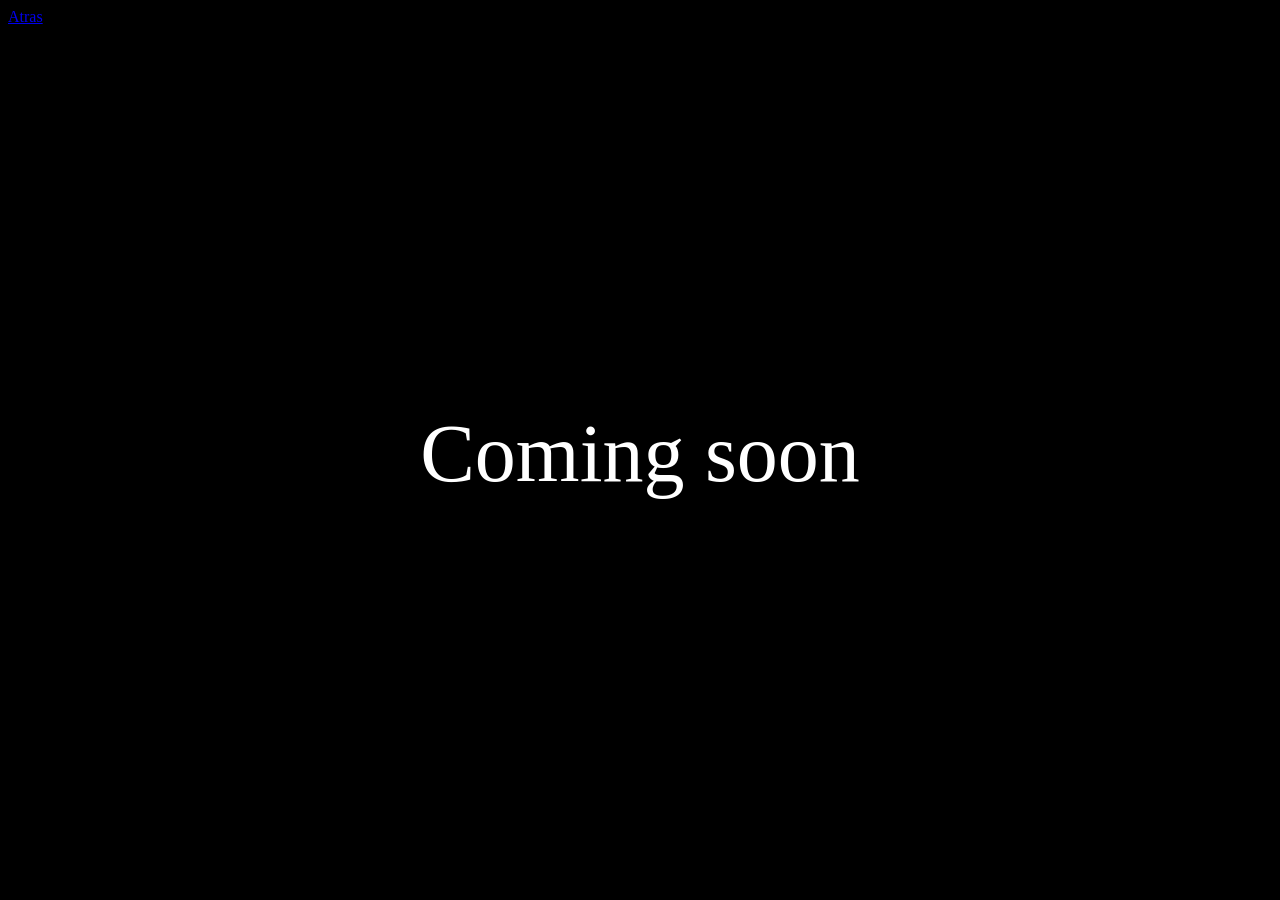
==== pruebas.html @ b5f68092 "upload" ====
<!DOCTYPE html>
<html lang="en">

<head>
    <meta charset="UTF-8">
    <meta name="viewport" content="width=device-width, initial-scale=1.0">
    <title>Document</title>
    <link rel="stylesheet" href="style1.css">
</head>

<body>
    <div><a href="./index.html">Atras</a></div>
    <div class="div-texto">
        <p>Coming soon</p>
    </div>
</body>

</html>
---- style1.css ----
body {
    background-color: black;
}

.div-texto {
    display: flex;
    justify-content: center;
    align-items: center;
    width: 100%;
    height: 95vh;
}

p {
    font-size: 82px;
    color: white;
}
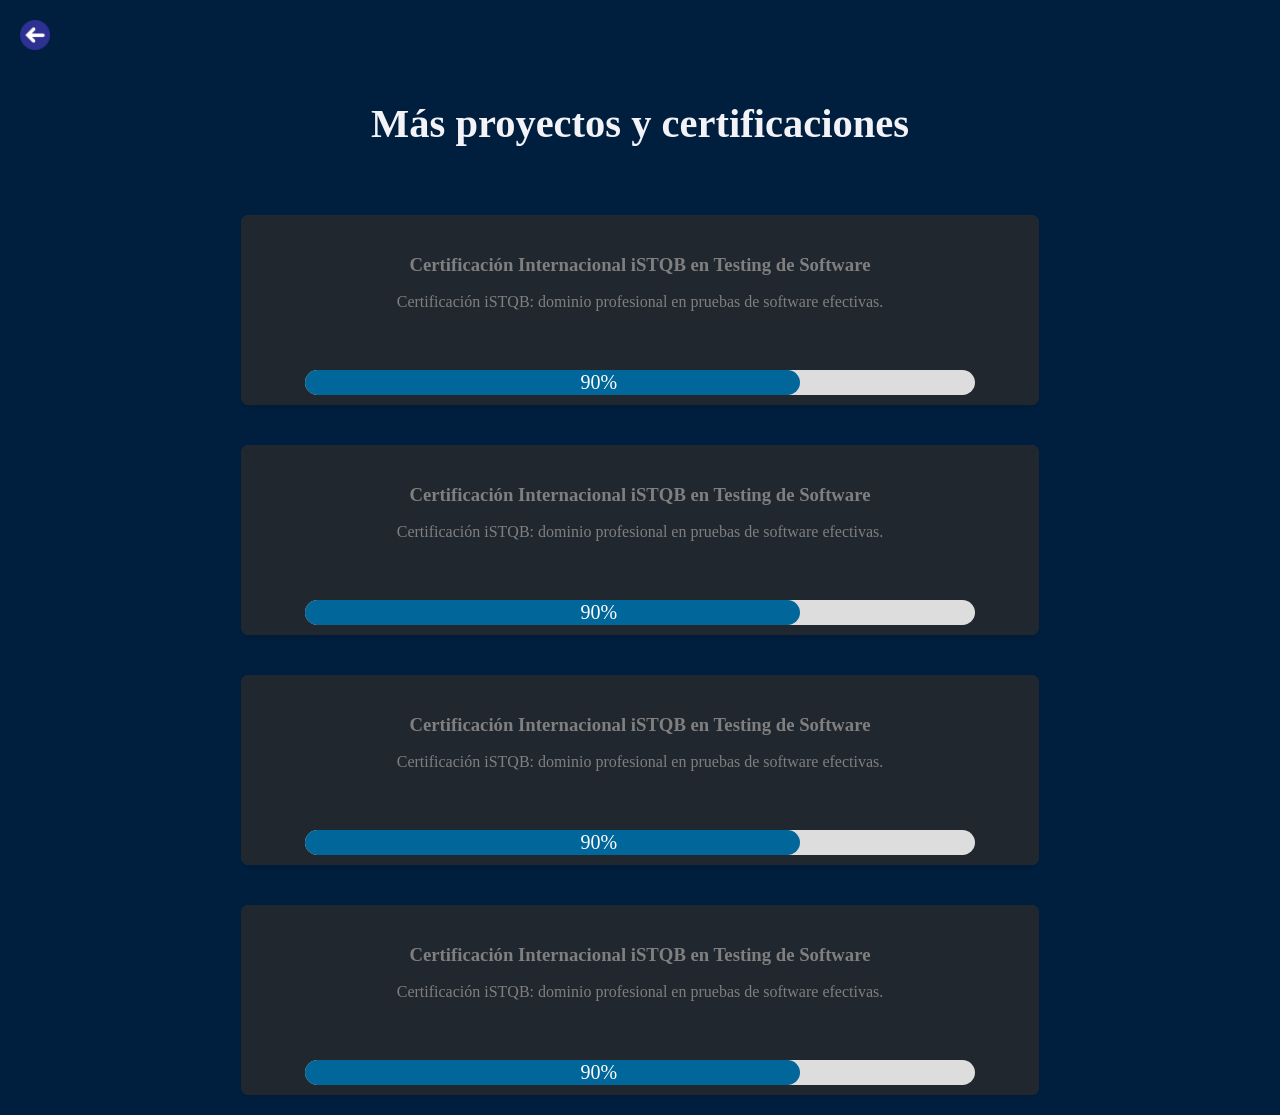
==== commit 8ec6f69c: "upload" ====
--- a/pruebas.html
+++ b/pruebas.html
@@ -9,10 +9,69 @@
 </head>
 
 <body>
-    <div><a href="./index.html">Atras</a></div>
-    <div class="div-texto">
-        <p>Coming soon</p>
-    </div>
+    <section class="section-proyectos">
+        <div class="div-img">
+            <a href="./index.html"><img src="./img/flecha-izquierda (1).png" alt=""></a>
+        </div>
+        <div class="div-general-more-proyects">
+            <div class="seccion-titulo ">
+                <div class="div-title">
+                    <h2>Más proyectos y certificaciones</h2>
+                </div>
+            </div>
+            <div class="proyecto1 disabled">
+                <div class="overlay">
+                    <div class="progress-container">
+                        <div title="en progreso" class="progress-bar-90">
+                            <p class="noventa">90%</p>
+                        </div>
+                        <div class="tooltip">En proceso</div>
+                    </div>
+                </div>
+                <h3 class="text-proyectos" style="margin-bottom: 17px;">Certificación Internacional iSTQB en Testing de Software</h3>
+                <p class="p-proyectos">Certificación iSTQB: dominio profesional en pruebas de software efectivas.</p>
+            </div>
+
+
+            <div class="proyecto1 disabled">
+                <div class="overlay">
+                    <div class="progress-container">
+                        <div title="en progreso" class="progress-bar-90">
+                            <p class="noventa">90%</p>
+                        </div>
+                        <div class="tooltip">En proceso</div>
+                    </div>
+                </div>
+                <h3 class="text-proyectos" style="margin-bottom: 17px;">Certificación Internacional iSTQB en Testing de Software</h3>
+                <p class="p-proyectos">Certificación iSTQB: dominio profesional en pruebas de software efectivas.</p>
+            </div>
+            <div class="proyecto1 disabled">
+                <div class="overlay">
+                    <div class="progress-container">
+                        <div title="en progreso" class="progress-bar-90">
+                            <p class="noventa">90%</p>
+                        </div>
+                        <div class="tooltip">En proceso</div>
+                    </div>
+                </div>
+                <h3 class="text-proyectos" style="margin-bottom: 17px;">Certificación Internacional iSTQB en Testing de Software</h3>
+                <p class="p-proyectos">Certificación iSTQB: dominio profesional en pruebas de software efectivas.</p>
+            </div>
+            <div class="proyecto1 disabled">
+                <div class="overlay">
+                    <div class="progress-container">
+                        <div title="en progreso" class="progress-bar-90">
+                            <p class="noventa">90%</p>
+                        </div>
+                        <div class="tooltip">En proceso</div>
+                    </div>
+                </div>
+                <h3 class="text-proyectos" style="margin-bottom: 17px;">Certificación Internacional iSTQB en Testing de Software</h3>
+                <p class="p-proyectos">Certificación iSTQB: dominio profesional en pruebas de software efectivas.</p>
+            </div>
+        </div>
+    </section>
+
 </body>
 
 </html>
--- a/style1.css
+++ b/style1.css
@@ -1,16 +1,220 @@
 body {
-    background-color: black;
-}
-
-.div-texto {
-    display: flex;
-    justify-content: center;
+    background-color: #001F3F;
+}
+
+.section-proyectos {
+    width: 100%;
+    height: 100vh;
+}
+
+.proyecto {
+    position: relative;
+    width: 60%;
+    height: 150px;
+    border-radius: 2px;
+    margin: 20px 0;
+    padding: 20px;
+    border-radius: 8px;
+    background-color: #07233a90;
+    color: white;
+    text-align: center;
+    box-shadow: 0px 4px 6px rgba(0, 0, 0, 0.1);
+    border: 2px solid #f7f7f7;
+}
+
+.proyecto1 {
+    position: relative;
+    width: 60%;
+    height: 150px;
+    border-radius: 2px;
+    margin: 20px 0;
+    padding: 20px;
+    border-radius: 8px;
+    color: white;
+    text-align: center;
+    box-shadow: 0px 4px 6px rgba(0, 0, 0, 0.1);
+}
+
+.proyecto h3 {
+    font-size: 24px;
+    margin: 0;
+    z-index: 1;
+}
+
+.proyecto p {
+    font-size: 16px;
+    z-index: 1;
+}
+
+.proyecto1.disabled {
+    background-color: rgba(128, 128, 128, 0.5);
+}
+
+.proyecto1.disabled .overlay {
+    display: flex;
+    align-items: end;
+    justify-content: center;
+    position: absolute;
+    top: 0;
+    left: 0;
+    width: 100%;
+    height: 100%;
+    background-color: rgba(0, 0, 0, 0.5);
+    color: white;
+    font-size: 20px;
+    z-index: 2;
+    border-radius: 8px;
+}
+
+.progress-container {
+    width: 84%;
+    background-color: #ddd;
+    border-radius: 25px;
+    margin: 10px 0;
+}
+
+.progress-bar-85 {
+    width: 75%;
+    height: 25px;
+    background-color: #01679a;
+    border-radius: 25px;
+    text-align: center;
+    color: rgb(255, 255, 255);
+    line-height: 25px;
+    display: flex;
     align-items: center;
-    width: 100%;
-    height: 95vh;
-}
-
-p {
-    font-size: 82px;
-    color: white;
+    justify-content: center;
+    padding-left: 141px;
+}
+
+.progress-bar-90 {
+    width: 60%;
+    height: 25px;
+    background-color: #01679a;
+    border-radius: 25px;
+    text-align: center;
+    color: rgb(255, 255, 255);
+    line-height: 25px;
+    display: flex;
+    align-items: center;
+    justify-content: center;
+    padding-left: 93px;
+}
+
+.tooltip {
+    visibility: hidden;
+    width: 100px;
+    background-color: #555;
+    color: #fff;
+    text-align: center;
+    border-radius: 5px;
+    padding: 2px 0;
+    position: absolute;
+    z-index: 1;
+    bottom: 23%;
+    left: 50%;
+    margin-left: -50px;
+    opacity: 0;
+    transition: opacity 0.3s;
+    font-size: 18px;
+}
+
+.progress-container:hover .tooltip {
+    visibility: visible;
+    opacity: 1;
+}
+
+.div-general-more-proyects {
+    display: flex;
+    width: 100%;
+    justify-content: center;
+    flex-wrap: wrap;
+}
+
+.seccion-titulo {
+    display: flex;
+    justify-content: center;
+    font-size: 27px;
+    width: 100%;
+    margin-bottom: 15px;
+    color: #F2F2F7;
+}
+
+img {
+    width: 30px;
+    height: 30px;
+}
+
+.div-title {
+    width: 97%;
+    display: flex;
+    justify-content: center;
+}
+
+.div-img {
+    width: 95%;
+    display: flex;
+    align-items: center;
+    padding: 12px;
+}
+
+@media (max-width: 1100px) {
+    .seccion-titulo {
+        font-size: 24px;
+    }
+}
+
+@media (max-width: 688px) {
+    .seccion-titulo {
+        font-size: 22px;
+    }
+    .proyecto1 {
+        position: relative;
+        width: 90%;
+        height: 150px;
+        border-radius: 2px;
+        margin: 20px 0;
+        padding: 20px;
+        border-radius: 8px;
+        color: white;
+        text-align: center;
+        box-shadow: 0px 4px 6px rgba(0, 0, 0, 0.1);
+    }
+    .text-proyectos {
+        font-size: 16px;
+    }
+    .p-proyectos {
+        font-size: 15px;
+    }
+}
+
+@media (max-width: 499px) {
+    .seccion-titulo {
+        font-size: 17px;
+    }
+    .progress-bar-90 {
+        height: 20px;
+        padding-left: 50px;
+    }
+}
+
+@media (max-width: 400px) {
+    .seccion-titulo {
+        font-size: 14px;
+    }
+}
+
+@media (max-width: 330px) {
+    .proyecto1 {
+        position: relative;
+        width: 98%;
+        height: 150px;
+        border-radius: 2px;
+        margin: 20px 0;
+        padding: 20px;
+        border-radius: 8px;
+        color: white;
+        text-align: center;
+        box-shadow: 0px 4px 6px rgba(0, 0, 0, 0.1);
+    }
 }
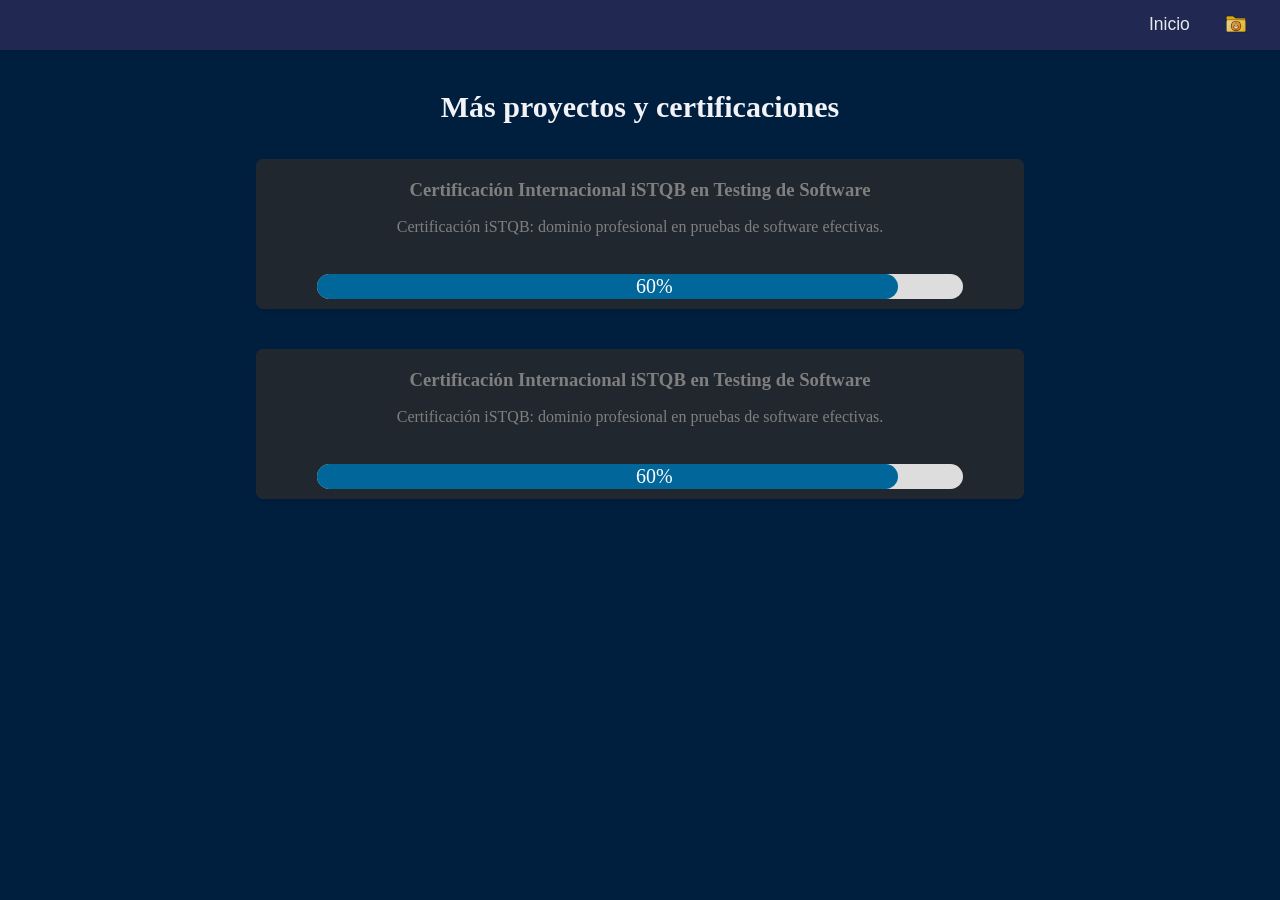
==== commit 88ad84ef: "uploaded the new code of  pruebasTecnicas" ====
--- a/pruebas.html
+++ b/pruebas.html
@@ -4,11 +4,37 @@
 <head>
     <meta charset="UTF-8">
     <meta name="viewport" content="width=device-width, initial-scale=1.0">
-    <title>Document</title>
-    <link rel="stylesheet" href="style1.css">
+    <title>CV</title>
+    <link rel="stylesheet" href="style.css">
 </head>
 
 <body>
+    <header>
+        <nav>
+            <ul>
+                <div class="container" id="container">
+                    <div class="titulo-nav ">
+                        <div class="icono">
+                            <a href="./index.html "><img class="imagen-nav" src="./img/ordenador.png" alt=" "></a>
+                        </div>
+                        <div class="parrafo-web">
+                            <a href="./index.html">  Curriculum Web</a>
+                        </div>
+
+                    </div>
+                    <div class="div-abrir">
+                        <a id="abrir" class="hamburguesa"><img class="imagen-nav" src="./img/barra-de-menus (3).png" alt=" "></a>
+                    </div>
+                    <div id="nvbar" class="nvbar-pruebas">
+
+                        <li class="lis "><a onclick="closeNav()" href="./index.html">Inicio</a></li>
+                        <li class="lis-imagen " onclick="downloadFile()"><img class="imagen-nav-candado" src="./img/carpeta-de-descargas.png" alt=" "></li>
+
+                    </div>
+                </div>
+            </ul>
+        </nav>
+    </header>
     <section class="section-proyectos">
         <div class="div-img">
             <a href="./index.html"><img src="./img/flecha-izquierda (1).png" alt=""></a>
@@ -16,14 +42,14 @@
         <div class="div-general-more-proyects">
             <div class="seccion-titulo ">
                 <div class="div-title">
-                    <h2>Más proyectos y certificaciones</h2>
+                    <h2 class="title-h2">Más proyectos y certificaciones</h2>
                 </div>
             </div>
             <div class="proyecto1 disabled">
                 <div class="overlay">
                     <div class="progress-container">
                         <div title="en progreso" class="progress-bar-90">
-                            <p class="noventa">90%</p>
+                            <p class="noventa">60%</p>
                         </div>
                         <div class="tooltip">En proceso</div>
                     </div>
@@ -37,7 +63,7 @@
                 <div class="overlay">
                     <div class="progress-container">
                         <div title="en progreso" class="progress-bar-90">
-                            <p class="noventa">90%</p>
+                            <p class="noventa">60%</p>
                         </div>
                         <div class="tooltip">En proceso</div>
                     </div>
@@ -45,33 +71,10 @@
                 <h3 class="text-proyectos" style="margin-bottom: 17px;">Certificación Internacional iSTQB en Testing de Software</h3>
                 <p class="p-proyectos">Certificación iSTQB: dominio profesional en pruebas de software efectivas.</p>
             </div>
-            <div class="proyecto1 disabled">
-                <div class="overlay">
-                    <div class="progress-container">
-                        <div title="en progreso" class="progress-bar-90">
-                            <p class="noventa">90%</p>
-                        </div>
-                        <div class="tooltip">En proceso</div>
-                    </div>
-                </div>
-                <h3 class="text-proyectos" style="margin-bottom: 17px;">Certificación Internacional iSTQB en Testing de Software</h3>
-                <p class="p-proyectos">Certificación iSTQB: dominio profesional en pruebas de software efectivas.</p>
-            </div>
-            <div class="proyecto1 disabled">
-                <div class="overlay">
-                    <div class="progress-container">
-                        <div title="en progreso" class="progress-bar-90">
-                            <p class="noventa">90%</p>
-                        </div>
-                        <div class="tooltip">En proceso</div>
-                    </div>
-                </div>
-                <h3 class="text-proyectos" style="margin-bottom: 17px;">Certificación Internacional iSTQB en Testing de Software</h3>
-                <p class="p-proyectos">Certificación iSTQB: dominio profesional en pruebas de software efectivas.</p>
-            </div>
+
         </div>
     </section>
-
+    <script src="script.js"></script>
 </body>
 
 </html>
--- a/style.css
+++ b/style.css
@@ -0,0 +1,1759 @@
+/* tareas restantes
+    hay que cambiar la medida del nav al poner una mas
+    y cambiar footer tanto links como info personal 
+Parte de ordenador solo falta pestaña proyectos y footeer
+-Buscar que poner en la primera seccion en vez de la foto
+-Mejorar el responsive en movil y en 668px de la experiencia laboral
+-Mejorar el navbar esteticamente, ver porque el blanco es como trasparente
+-Añadir la experiencia en test con cypress with cucumber
+- Crear un apartado de proyectos realizados
+-Solucionar el bug del candado cuando haces doble click
+- Mejorar esteticas pequeñas del footer
+Ultimos pasos: 
+Crear linkeding, una vez creado vinvularlo al footer
+Subir el proyecto a github y crear el link para que se pueda ver */
+
+* {
+    padding: 0;
+    margin: 0;
+    box-sizing: border-box;
+}
+
+/* codigo de la otra pagina */
+
+.section-proyectos {
+    width: 100%;
+    height: 100vh;
+    background-color: #001F3F;
+    padding: 80px 0;
+}
+
+
+.title-h2{
+   font-size: 30px;
+}
+
+
+.div-general-more-proyects {
+    display: flex;
+    width: 100%;
+    justify-content: center;
+    flex-wrap: wrap;
+}
+
+.seccion-titulo {
+    display: flex;
+    justify-content: center;
+    font-size: 27px;
+    width: 100%;
+    margin-bottom: 15px;
+    color: #F2F2F7;
+    margin-top: 10px;
+
+}
+
+
+.div-title {
+    width: 100%;
+    display: flex;
+    justify-content: center;
+   
+}
+
+.div-img {
+    width: 95%;
+    display: none;
+    align-items: center;
+    padding: 12px;
+    position: fixed;
+}
+
+@media (max-width: 1100px) {
+    .title-h2 {
+        font-size: 28px;
+    }
+}
+
+@media (max-width: 688px) {
+    .title-h2 {
+        font-size: 24px;
+    }
+    .proyecto1 {
+        position: relative;
+        width: 90%;
+        height: 150px;
+        border-radius: 2px;
+        margin: 20px 0;
+        padding: 20px;
+        border-radius: 8px;
+        color: white;
+        text-align: center;
+        box-shadow: 0px 4px 6px rgba(0, 0, 0, 0.1);
+    }
+    .text-proyectos {
+        font-size: 16px;
+    }
+    .p-proyectos {
+        font-size: 15px;
+    }
+}
+
+@media (max-width: 550px) {
+    .title-h2{
+        font-size: 22px;
+    }
+    .progress-bar-90 {
+        height: 20px;
+        padding-left: 50px;
+    }
+
+    .div-img {
+    display: none;
+    }
+
+}
+
+@media (max-width: 400px) {
+    .title-h2 {
+        font-size: 20px;
+    }
+}
+
+@media (max-width: 330px) {
+    .proyecto1 {
+        position: relative;
+        width: 98%;
+        height: 150px;
+        border-radius: 2px;
+        margin: 20px 0;
+        padding: 20px;
+        border-radius: 8px;
+        color: white;
+        text-align: center;
+        box-shadow: 0px 4px 6px rgba(0, 0, 0, 0.1);
+    }
+
+}
+
+
+
+
+/* fin */
+
+.footer-copy {
+    background-color: #2C2F33;
+    color: #e7e7e7;
+    justify-content: center;
+    display: flex;
+    width: 100%;
+    height: 30px;
+    align-items: center;
+}
+
+.no-scroll {
+    overflow: hidden;
+    height: 100%;
+}
+
+body {
+    width: 100%;
+    z-index: 100;
+    overflow: visible;
+}
+
+html {
+    scroll-behavior: smooth;
+}
+
+header {
+    background-color: #9e9494;
+}
+
+.hamburguesa {
+    display: none;
+}
+
+.container {
+    height: 5.5%;
+    width: 100%;
+    display: flex;
+    align-items: center;
+    justify-content: flex-end;
+    z-index: 1000;
+    position: fixed;
+    background-color: #252a55;
+    opacity: 0.90;
+    box-shadow: 0 2px 4px rgba(0, 0, 0, 0.1);
+}
+
+.titulo {
+    display: flex;
+    justify-content: center;
+    align-items: center;
+    margin-bottom: 31px;
+    margin-top: 1%;
+}
+
+.titulo-perfil {
+    display: flex;
+    justify-content: center;
+    align-items: center;
+    margin-bottom: 31px;
+    margin-top: 3%;
+}
+
+.titulo-copia {
+    display: flex;
+    justify-content: center;
+    align-items: center;
+    margin-bottom: 25px;
+    margin-top: 1%;
+}
+
+.icono {
+    width: 3%;
+    display: flex;
+    justify-content: flex-start;
+    margin-right: 5%;
+    margin-left: 2%;
+}
+
+.lis-imagen {
+    display: flex;
+    justify-content: center;
+    align-items: center;
+    width: 5%;
+}
+
+.imagen-nav {
+    display: flex;
+    width: 30px;
+}
+
+.imagen-nav-candado {
+    display: flex;
+    width: 20px;
+}
+
+.parrafo-web {
+    display: flex;
+    align-items: center;
+    width: 100%;
+    font-size: 20px;
+}
+
+.nvbar, .nvbar-pruebas  {
+    width: 70%;
+    display: flex;
+    flex-wrap: nowrap;
+    justify-content: flex-end;
+    margin-right: 1%;
+}
+
+.titulo-nav {
+    width: 30%;
+    display: flex;
+    flex-wrap: nowrap;
+    justify-content: flex-start;
+    color: white;
+}
+
+nav ul {
+    list-style: none;
+    overflow: hidden;
+    font-family: 'Roboto', sans-serif;
+    display: flex;
+    justify-content: center;
+}
+
+nav ul li {
+    font-size: 16px;
+    line-height: 30px;
+}
+
+nav ul li a {
+    display: block;
+    padding: 0 14px;
+    color: #fff;
+    text-decoration: none;
+    font-size: 17.5px;
+    margin-left: 0px;
+}
+
+nav ul li:hover {
+    border-radius: 3px;
+    background-color: #104983;
+    color: #ECF0F1;
+}
+
+.title1 {
+    color: #f2f2f2;
+    text-decoration: none;
+    font-size: 18px;
+    margin-left: 20px;
+}
+
+.imagen-presentacion {
+    width: 100%;
+    height: 100vh;
+}
+
+.imagen {
+    width: 100%;
+    background-size: cover;
+    height: 100vh;
+    opacity: 80%;
+}
+
+.texto-imagen1 {
+    margin-left: 4%;
+    font-size: 69px;
+}
+
+.texto-imagen2 {
+    font-size: 52px;
+    margin-left: 3%;
+}
+
+.texto-imagen {
+    position: absolute;
+    top: 30%;
+    left: 48%;
+    transform: translate(-50%, -50%);
+    color: #d6d6d6;
+    text-align: center;
+}
+
+.seccion {
+    background-color: #001F3F;
+    color: #ffffff;
+    padding: 60px 0;
+    display: flex;
+    flex-wrap: wrap;
+    justify-content: center;
+}
+
+.seccion2 {
+    background-color: #001F3F;
+    color: #ebebeb;
+    padding: 80px 0;
+    display: flex;
+    flex-wrap: wrap;
+}
+
+.seccion2-copia {
+    background-color: #2c3e50;
+    color: #ebebeb;
+    padding: 30px 0;
+    display: flex;
+    flex-wrap: wrap;
+}
+
+.seccion-titulo {
+    display: flex;
+    align-items: center;
+    align-content: center;
+    font-size: 38px;
+    color: #F2F2F7;
+}
+
+.seccion-titulo-copia {
+    display: flex;
+    align-items: center;
+    align-content: center;
+    font-size: 38px;
+    margin-top: 1%;
+    margin-bottom: 30px;
+    color: #F2F2F7;
+}
+
+.texto-oscuro {
+    margin-top: 5%;
+    color: #cccccc;
+    text-align: center;
+    font-size: 28px;
+    text-align: justify;
+}
+
+.primera-seccion {
+    max-width: 800px;
+    margin: 0 auto;
+}
+
+.contenedor-texto {
+    margin-top: 10%;
+    width: 100%;
+    display: flex;
+    justify-content: end;
+}
+
+.Tiempo-desarollando {
+    width: 50%;
+    display: flex;
+    justify-content: center;
+    align-items: center;
+    flex-wrap: wrap;
+    font-size: 17px;
+}
+
+.Tiempo-desarollando-texto {
+    display: flex;
+    justify-content: center;
+    width: 100%;
+    color: #cccccc;
+}
+
+.Tiempo-desarollando-texto1 {
+    margin-top: 1%;
+    display: flex;
+    justify-content: center;
+    width: 100%;
+    color: #cccccc;
+}
+
+.segunda-seccion {
+    width: 100%;
+    justify-content: space-around;
+}
+
+.seccion1 {
+    background-color: #2c3e50;
+    color: #ffffff;
+    width: 100%;
+    padding: 50px 0px 40px 0px;
+}
+
+.contenedor-div {
+    width: 100%;
+    height: 100%;
+    display: flex;
+    flex-wrap: nowrap;
+}
+
+.div1 {
+    margin-top: 1.5%;
+    width: 50%;
+    display: flex;
+    justify-content: center;
+    flex-wrap: wrap;
+    align-items: center;
+}
+
+.div2 {
+    margin-top: 1.5%;
+    width: 50%;
+    height: 0%;
+    display: flex;
+    flex-wrap: wrap;
+    justify-content: center;
+}
+
+.seccion-titulo3,
+.seccion-titulo3-copia {
+    font-size: 33px;
+    color: #e5e5ed;
+    display: flex;
+    justify-content: center;
+    align-items: center;
+}
+
+.seccion-titulo3-cursos {
+    font-size: 33px;
+    color: #e5e5ed;
+    display: flex;
+    align-items: center;
+    margin-left: 15.7%;
+}
+
+.seccion-titulo3-bo {
+    font-size: 33px;
+    color: #e5e5ed;
+    display: flex;
+    align-items: center;
+    margin-left: 15%;
+    margin-left: -2%;
+}
+
+.seccion-titulo4 {
+    font-size: 33px;
+    color: #e5e5ed;
+    height: 0%;
+}
+
+.divPequeno {
+    margin-top: 3%;
+    width: 100%;
+    display: flex;
+    justify-content: center;
+}
+
+.divPequeno3 {
+    margin-top: 3%;
+    width: 100%;
+    padding-left: 21px;
+    display: flex;
+    justify-content: center;
+}
+
+.divPequeno1 {
+    margin-top: 3%;
+    width: 100%;
+    display: flex;
+    justify-content: center;
+}
+
+.divPequeno2 {
+    margin-top: 5%;
+    width: 100%;
+    padding-left: 23px;
+    display: flex;
+    justify-content: center;
+}
+
+ul {
+    list-style-type: disc;
+    color: #cccccc;
+}
+
+li {
+    font-size: 24px;
+    margin-bottom: 2px;
+}
+
+.div1-cursos {
+    margin-top: 3%;
+    width: 100%;
+    display: flex;
+    justify-content: flex-start;
+    flex-wrap: wrap;
+    align-items: center;
+}
+
+.divPequeno-cursos {
+    margin-top: 2%;
+    padding-left: 20%;
+    width: 100%;
+    display: flex;
+    justify-content: flex-start;
+}
+
+.contenedor-experiencia {
+    width: 100%;
+    display: flex;
+    flex-wrap: nowrap;
+}
+
+.contenedor-educacion {
+    width: 100%;
+    justify-content: center;
+    display: flex;
+    flex-wrap: wrap;
+}
+
+.estudios-50 {
+    width: 50%;
+    height: 120px;
+    margin-top: 2%;
+    display: flex;
+    flex-wrap: nowrap;
+}
+
+.experencia-laboral-50 {
+    width: 50%;
+    height: 120px;
+    margin-top: 2%;
+    display: flex;
+    flex-wrap: nowrap;
+    border-right: 2px solid white;
+}
+
+.experencia-laboral-50-50 {
+    width: 50%;
+    height: 120px;
+    margin-top: 2%;
+    display: flex;
+    flex-wrap: nowrap;
+}
+
+.experencia-laboral {
+    width: 50%;
+    display: flex;
+    justify-content: center;
+    margin-left: 3%;
+}
+
+.parrafo-experiencia {
+    font-size: 22px;
+    display: flex;
+    justify-content: center;
+    color: #e5e5ed;
+}
+
+.parrafo-experiencia1 {
+    font-size: 19px;
+    color: #cccccc;
+}
+
+.parrafo-experiencia1-fecha {
+    font-size: 19px;
+    color: #cccccc;
+}
+
+.parrafo-experiencia1-copia {
+    font-size: 19px;
+    color: #cccccc;
+}
+
+.experencia-laboral-div {
+    width: 65%;
+    display: flex;
+    flex-wrap: nowrap;
+    justify-content: center;
+}
+
+.experencia-laboral-div-1 {
+    width: 35%;
+    display: flex;
+    flex-wrap: nowrap;
+    justify-content: center;
+}
+
+.experencia-laboral-50-1 {
+    width: 100%;
+    display: flex;
+    flex-wrap: wrap;
+    justify-content: center;
+}
+
+.experencia-laboral-50-1-1 {
+    width: 100%;
+    display: flex;
+    flex-wrap: wrap;
+    justify-content: center;
+}
+
+.experencia-laboral-50-2 {
+    width: 100%;
+    display: flex;
+    justify-content: center;
+    flex-wrap: wrap;
+}
+
+.experencia-laboral-texto {
+    width: 80%;
+    height: 38px;
+    display: flex;
+    justify-content: center;
+    flex-wrap: wrap;
+}
+
+.experencia-laboral-texto-copia {
+    width: 80%;
+    display: flex;
+    justify-content: center;
+}
+
+.experencia-laboral-texto1 {
+    width: 90%;
+    display: flex;
+    justify-content: center;
+    text-align: center;
+}
+
+.experencia-laboral-texto2,
+.experencia-laboral-texto2-title {
+    width: 100%;
+    display: flex;
+    justify-content: center;
+}
+
+.titulo-educacion {
+    width: 100%;
+    font-size: 23px;
+    font-weight: bold;
+    margin-bottom: 5px;
+    margin-top: 4%;
+    color: #cccccc;
+}
+
+.periodo-educacion {
+    width: 100%;
+    font-style: italic;
+    color: #9e9494;
+    margin-bottom: 5px;
+}
+
+.educacion-item {
+    width: 60%;
+    display: flex;
+    flex-wrap: wrap;
+}
+
+.educacion-item-batx {
+    width: 60%;
+    display: flex;
+    flex-wrap: wrap;
+}
+
+.alert {
+    position: fixed;
+    top: 7%;
+    z-index: 1000;
+    right: -400px;
+    background-color: rgb(161, 255, 161);
+    color: rgb(0, 0, 0);
+    padding: 15px;
+    border-radius: 5px;
+    box-shadow: 0 4px 8px rgba(0, 0, 0, 0.1);
+    transition: right 0.3s ease-out;
+}
+
+.close-btn {
+    position: absolute;
+    top: 0.5px;
+    right: 5px;
+    cursor: pointer;
+}
+
+.close-btn:hover {
+    color: red;
+}
+
+.alert p {
+    margin: 0;
+}
+
+.footer-div {
+    width: 100%;
+    display: flex;
+    justify-content: space-around;
+    background-color: #2c3e50;
+    padding: 40px 0;
+}
+
+.div-proyectos {
+    display: flex;
+    width: 100%;
+    justify-content: center;
+    flex-wrap: wrap;
+}
+
+.contenedor-proyecto {
+    width: 100%;
+    height: 100%;
+}
+
+.titulo-proyectos {
+    font-size: 24px;
+    width: 100%;
+    display: flex;
+    justify-content: center;
+    margin-bottom: 26px;
+}
+
+.proyecto {
+    position: relative;
+    width: 60%;
+    height: 150px;
+    border-radius: 2px;
+    margin: 20px 0;
+    padding: 20px;
+    border-radius: 8px;
+    background-color: #07233a90;
+    color: white;
+    text-align: center;
+    box-shadow: 0px 4px 6px rgba(0, 0, 0, 0.1);
+    border: 2px solid #f7f7f7;
+}
+
+.proyecto1 {
+    position: relative;
+    width: 60%;
+    height: 150px;
+    border-radius: 2px;
+    margin: 20px 0;
+    padding: 20px;
+    border-radius: 8px;
+    color: white;
+    text-align: center;
+    box-shadow: 0px 4px 6px rgba(0, 0, 0, 0.1);
+}
+
+.proyecto h3 {
+    font-size: 24px;
+    margin: 0;
+    z-index: 1;
+}
+
+.proyecto p {
+    font-size: 16px;
+    z-index: 1;
+}
+
+.proyecto1.disabled {
+    background-color: rgba(128, 128, 128, 0.5);
+}
+
+.proyecto1.disabled .overlay {
+    display: flex;
+    align-items: end;
+    justify-content: center;
+    position: absolute;
+    top: 0;
+    left: 0;
+    width: 100%;
+    height: 100%;
+    background-color: rgba(0, 0, 0, 0.5);
+    color: white;
+    font-size: 20px;
+    z-index: 2;
+    border-radius: 8px;
+}
+
+.progress-container {
+    width: 84%;
+    background-color: #ddd;
+    border-radius: 25px;
+    margin: 10px 0;
+}
+
+.progress-bar-85 {
+    width: 75%;
+    height: 25px;
+    background-color: #01679a;
+    border-radius: 25px;
+    text-align: center;
+    color: rgb(255, 255, 255);
+    line-height: 25px;
+    display: flex;
+    align-items: center;
+    justify-content: center;
+    padding-left: 141px;
+}
+
+.progress-bar-90 {
+    width: 90%;
+    height: 25px;
+    background-color: #01679a;
+    border-radius: 25px;
+    text-align: center;
+    color: rgb(255, 255, 255);
+    line-height: 25px;
+    display: flex;
+    align-items: center;
+    justify-content: center;
+    padding-left: 93px;
+}
+
+.tooltip {
+    visibility: hidden;
+    width: 100px;
+    background-color: #555;
+    color: #fff;
+    text-align: center;
+    border-radius: 5px;
+    padding: 2px 0;
+    position: absolute;
+    z-index: 1;
+    bottom: 23%;
+    left: 50%;
+    margin-left: -50px;
+    opacity: 0;
+    transition: opacity 0.3s;
+    font-size: 18px;
+}
+
+.progress-container:hover .tooltip {
+    visibility: visible;
+    opacity: 1;
+}
+
+.footer-div-hijo {
+    width: 30%;
+    text-align: center;
+}
+
+.footer-div-hijo-quick {
+    width: 30%;
+    text-align: center;
+}
+
+.footer-div-hijo-images {
+    width: 30%;
+    text-align: center;
+}
+
+.footer-div-hijo-title {
+    font-size: 24px;
+    color: #F2F2F7;
+    margin-bottom: 23px;
+}
+
+.footer-div-hijo-title-follow {
+    font-size: 24px;
+    color: #F2F2F7;
+    margin-bottom: 44px;
+}
+
+.imagen-nav-2 {
+    display: flex;
+    width: 35px;
+    margin: 12px;
+}
+
+.imagen-nav-4 {
+    display: flex;
+    width: 27px;
+    margin: 5px;
+}
+
+.imagen-nav-5 {
+    display: flex;
+    width: 30px;
+    margin: 5px;
+}
+
+.imagen-nav-6 {
+    display: flex;
+    width: 29px;
+    margin: 5px;
+}
+
+.pe {
+    font-size: 15px;
+    color: #f3f3f3;
+    display: flex;
+    justify-content: start;
+    align-items: center;
+}
+
+.pe-quick {
+    font-size: 15px;
+    color: #f3f3f3;
+    margin-top: 7px;
+    margin-bottom: 7px;
+    display: flex;
+    justify-content: center;
+    align-items: center;
+    margin-bottom: 6px;
+}
+
+.footer-div-hijo-content-sub {
+    width: 100%;
+    display: flex;
+    flex-direction: column;
+    gap: 2px;
+}
+
+b {
+    color: #e7e7e7;
+    font-size: 17px;
+    margin-left: 10px;
+}
+
+.strong {
+    font-family: "Roboto", sans-serif;
+    font-weight: bold;
+    font-size: 17px;
+}
+
+a {
+    color: #e7e7e7;
+    text-decoration: none;
+    transition: color 0.3s ease;
+    font-size: 19px;
+    margin-left: 10px;
+}
+
+.pe a:hover {
+    color: #5DADE2;
+}
+
+.quickLinks {
+    color: #e2e0e0;
+    text-decoration: none;
+    transition: color 0.3s ease;
+    margin-top: 15px;
+    font-size: 16px;
+}
+
+.footer-div-hijo-content {
+    margin-top: 14px;
+    width: 100%;
+    display: flex;
+    justify-content: center;
+    flex-wrap: wrap;
+}
+
+.footer-div-hijo-content-links {
+    margin-top: 15px;
+    display: flex;
+    justify-content: center;
+    flex-wrap: nowrap;
+}
+
+.links {
+    color: rgb(213, 208, 208);
+    font-size: 24px;
+}
+
+.cerrar {
+    display: none;
+}
+
+.div-contact {
+    display: flex;
+    width: 100%;
+    margin-left: 6%;
+}
+
+.img-contact {
+    width: 30%;
+    display: flex;
+    justify-content: end;
+}
+
+.nombre-class {
+    width: 70%;
+    display: flex;
+    align-items: center;
+}
+
+.link-masInfo {
+    width: 60%;
+    justify-content: end;
+    display: flex;
+    align-items: center;
+    margin-right: 20px;
+}
+
+.masinfo {
+    text-decoration: underline;
+    color: #bbbbbb;
+}
+
+@media screen and (max-width: 1650px) {
+    .icono {
+        width: 3%;
+        display: flex;
+        justify-content: flex-start;
+        margin-right: 5%;
+        margin-left: 2%;
+    }
+    .titulo-nav {
+        width: 30%;
+    }
+    .nvbar {
+        width: 70%;
+        display: flex;
+        flex-wrap: nowrap;
+        justify-content: flex-end;
+        margin-right: 1%;
+    }
+    .parrafo-web {
+        display: flex;
+        align-items: center;
+        width: 100%;
+        font-size: 20px;
+    }
+}
+
+@media screen and (max-width: 1550px) {
+    .icono {
+        display: none;
+    }
+    .nvbar {
+        width: 100%;
+        display: flex;
+        flex-wrap: nowrap;
+        justify-content: center;
+        margin-right: 1%;
+    }
+    .nvbar-pruebas {
+        width: 100%;
+        display: flex;
+        flex-wrap: nowrap;
+        justify-content: end;
+        margin-right: 1%;
+    }
+    .parrafo-web {
+        display: none;
+    }
+    .titulo-nav {
+        display: none;
+    }
+    .titulo-copia {
+        margin-top: 2%;
+    }
+}
+
+@media screen and (max-width: 1100px) {
+    .pe {
+        margin-left: 1%;
+    }
+    nav ul li {
+        font-size: 14px;
+    }
+    .div-contact {
+        margin-left: 0px;
+    }
+    .seccion-titulo {
+        font-size: 34px;
+        width: 100%;
+        justify-content: center;
+    }
+    .seccion-titulo-copia {
+        font-size: 34px;
+        width: 100%;
+        justify-content: center;
+    }
+    .container {
+        opacity: 0.98;
+    }
+    .texto-oscuro {
+        margin-top: 5%;
+        color: #cccccc;
+        font-size: 24px;
+        text-align: justify;
+    }
+    .primera-seccion {
+        max-width: auto;
+        margin-left: 5%;
+        margin-right: 5%;
+    }
+    .seccion {
+        padding: 50px 0px;
+    }
+    .seccion1 {
+        padding: 47px 0px 47px 0px;
+    }
+    .seccion2 {
+        padding: 60px 0px;
+    }
+    .seccion2-copia {
+        padding: 40px 0px;
+    }
+    .experencia-laboral-50 {
+        width: 100%;
+        height: 120px;
+        margin-top: 6%;
+        display: flex;
+        flex-wrap: nowrap;
+        border-right: 0px solid white;
+    }
+    .experencia-laboral-50-50 {
+        width: 100%;
+        margin-top: 6%;
+    }
+    .contenedor-experiencia {
+        flex-wrap: wrap;
+    }
+    .Tiempo-desarollando {
+        display: block;
+    }
+    .seccion-titulo3,
+    .seccion-titulo3-copia {
+        font-size: 25px;
+        margin-bottom: 12px;
+    }
+    .seccion-titulo4 {
+        font-size: 25px;
+        margin-bottom: 12px;
+    }
+    .seccion-titulo3-bo {
+        font-size: 28px;
+    }
+    .seccion-titulo3-cursos {
+        font-size: 25px;
+        margin-bottom: 12px;
+    }
+    li {
+        font-size: 22px;
+    }
+    .educacion-item {
+        width: 87%;
+        display: flex;
+        justify-content: start;
+        margin-left: 7px;
+    }
+    .educacion-item-batx {
+        width: 87%;
+        margin-left: 7px;
+    }
+    .hamburguesa {
+        display: block;
+        cursor: pointer;
+        position: relative;
+    }
+    .hamburguesa::after,
+    .cerrar::after {
+        content: "";
+        position: absolute;
+        top: 0;
+        left: 0;
+        width: 100%;
+        height: 100%;
+        background-color: transparent;
+        transition: background-color 0.3s ease, box-shadow 0.3s ease;
+        z-index: -1;
+    }
+    .hamburguesa:hover::after,
+    .cerrar:hover::after {
+        background-color: rgba(0, 0, 0, 0.9);
+        box-shadow: 0 4px 8px rgba(0, 0, 0, 0.2);
+    }
+    nav ul li a:hover {
+        color: whitesmoke;
+    }
+    .cerrar {
+        cursor: pointer;
+        position: fixed;
+        padding: 0 20px;
+        margin-left: 129px;
+    }
+    .div-abrir {
+        padding: 2rem;
+    }
+    .parrafo-web {
+        display: block;
+    }
+    .titulo-nav {
+        width: 100%;
+        display: flex;
+        flex-wrap: nowrap;
+        justify-content: flex-start;
+        color: white;
+        align-items: center;
+    }
+    .icono {
+        display: flex;
+        margin-right: 5%;
+    }
+    .cerrar {
+        display: block;
+        justify-content: flex-end;
+    }
+    .nvbar.visible {
+        opacity: 1;
+        visibility: visible;
+        right: 0;
+        transform: translateX(0);
+        transition: transform 0.5s ease, opacity 0.4s ease;
+    }
+    .nvbar-pruebas.visible {
+        opacity: 1;
+        visibility: visible;
+        right: 0;
+        transform: translateX(0);
+        transition: transform 0.5s ease, opacity 0.4s ease;
+    }
+    .lis {
+        margin-top: 13px;
+        color: white;
+        font-size: 1rem;
+        transition: background-color 0.3s ease, color 0.3s ease;
+    }
+    .nvbar,.nvbar-pruebas  {
+        transition: transform 0.3s ease, opacity 0.3s ease;
+        opacity: 0;
+        visibility: hidden;
+        position: fixed;
+        top: 0;
+        right: 0;
+        height: 100%;
+        flex-direction: column;
+        align-items: flex-start;
+        background-color: #000000;
+        padding: 0.5rem 0.5rem 2rem 0.5rem;
+        width: 300px;
+        margin-right: 0%;
+        justify-content: flex-start;
+        box-shadow: 0 0 0 100vmax rgba(56, 56, 56, 0.8);
+        transform: translateX(100%);
+        z-index: 1000;
+    }
+
+
+    .lis-imagen {
+        display: none;
+    }
+    .noventa {
+        font-size: 19px;
+    }
+    .ochenta {
+        font-size: 19px;
+    }
+}
+
+@media screen and (max-width: 850px) {
+    .link-masInfo {
+        width: 100%;
+        justify-content: end;
+        display: flex;
+        align-items: center;
+        margin-right: 20px;
+    }
+    .div1 {
+        width: 100%;
+        display: flex;
+        justify-content: center;
+        padding: 0%;
+    }
+    .div2 {
+        width: 100%;
+        display: flex;
+        justify-content: center;
+        padding: 0%;
+    }
+    .contenedor-div {
+        width: 100%;
+        display: flex;
+        flex-wrap: wrap;
+    }
+    .divPequeno,
+    .divPequeno3 {
+        width: 80%;
+        display: flex;
+        margin-top: 5%;
+        margin-bottom: 5%;
+        justify-content: center;
+        padding-left: 0%;
+    }
+    .divPequeno2,
+    .divPequeno1 {
+        width: 100%;
+        display: flex;
+        justify-content: center;
+        padding-left: 0%;
+        margin-top: 5%;
+        margin-bottom: 5%;
+    }
+    .seccion-titulo3 {
+        width: 80%;
+        display: flex;
+        justify-content: center;
+        font-size: 24px;
+        margin-left: 0%;
+        margin-top: 1%;
+        border-bottom: 2px solid white;
+        padding-bottom: 2%;
+    }
+    .seccion-titulo4 {
+        width: 80%;
+        display: flex;
+        justify-content: center;
+        align-content: center;
+        font-size: 24px;
+        margin-left: 0%;
+        margin-top: 1%;
+        border-bottom: 2px solid white;
+        padding-bottom: 2%;
+    }
+    .seccion-titulo3-cursos {
+        margin-left: 3%;
+        font-size: 24px;
+        border-bottom: 2px solid white;
+        padding-bottom: 2%;
+    }
+    .seccion-titulo3-copia,
+    .seccion-titulo3-bo {
+        font-size: 26px;
+        margin-left: 10px;
+    }
+    .parrafo-experiencia1,
+    .parrafo-experiencia1-copia,
+    .parrafo-experiencia1-fecha {
+        font-size: 17px;
+    }
+    .experencia-laboral-div {
+        width: 65%;
+        display: flex;
+        flex-wrap: nowrap;
+        justify-content: center;
+    }
+    .experencia-laboral-div-1 {
+        width: 35%;
+        display: flex;
+        flex-wrap: nowrap;
+        justify-content: center;
+    }
+    nav ul li a {
+        display: block;
+        padding: 0px 10px 0px 6px;
+        color: #fff;
+        text-decoration: none;
+    }
+    .footer-div-hijo-quick {
+        display: none;
+    }
+    .footer-div-hijo {
+        width: 50%;
+    }
+    .footer-div-hijo-images {
+        width: 50%;
+    }
+    .footer-div-hijo-title {
+        font-size: 23px;
+    }
+    .footer-div-hijo-title-follow {
+        font-size: 23px;
+    }
+    .seccion2-copia {
+        padding: 20px 0px;
+    }
+    .proyecto1 {
+        width: 100%;
+        margin: 20px 20px;
+    }
+    .text-proyectos {
+        font-size: 17px;
+    }
+    .p-proyectos {
+        font-size: 15px;
+    }
+    .noventa {
+        font-size: 18px;
+    }
+    .ochenta {
+        font-size: 18px;
+    }
+    .experencia-laboral-50 {
+        height: 170px;
+    }
+}
+
+@media screen and (max-width: 688px) {
+    .div-abrir {
+        padding: 2rem;
+    }
+    .progress-bar-90 {
+        width: 90%;
+        height: 19px;
+    }
+    .progress-bar-85 {
+        width: 75%;
+        height: 19px;
+        padding-left: 76px;
+    }
+    .text-proyectos {
+        font-size: 16px;
+    }
+    .p-proyectos {
+        font-size: 15px;
+    }
+    .img-contact {
+        width: 22%;
+    }
+    .nombre-class {
+        width: 78%;
+    }
+    .b-class {
+        font-size: 16px;
+    }
+    .a-class {
+        font-size: 17px;
+    }
+    .seccion-titulo {
+        justify-content: center;
+        font-size: 28px;
+        margin-bottom: 2%;
+    }
+    .texto-oscuro {
+        margin-top: 5%;
+        color: #cccccc;
+        font-size: 22px;
+    }
+    .primera-seccion {
+        max-width: auto;
+        margin-left: 7%;
+        margin-right: 7%;
+    }
+    .icono {
+        display: flex;
+        margin-right: 6.5%;
+    }
+    li {
+        margin-top: 1%;
+    }
+    .seccion-titulo3-copia {
+        font-size: 24px;
+        margin-top: 6%;
+        /* margin-right: 9%; */
+    }
+    .divPequeno-cursos {
+        padding-left: 7%;
+    }
+    .links {
+        font-size: 22px;
+    }
+    .titulo-educacion {
+        font-size: 20px;
+    }
+    .contenedor-educacion {
+        width: 100%;
+        justify-content: center;
+        display: flex;
+        flex-wrap: wrap;
+    }
+    .periodo-educacion {
+        font-size: 19px;
+    }
+    .footer-div-hijo-title {
+        font-size: 23px;
+    }
+    .footer-div-hijo-title-follow {
+        font-size: 23px;
+    }
+    .footer-div-hijo-content-links {
+        margin-left: 21px;
+    }
+    .imagen-nav-2 {
+        width: 33px;
+    }
+    .experencia-laboral-texto1 {
+        width: 80%;
+    }
+    .seccion-titulo-copia {
+        font-size: 28px;
+    }
+}
+
+
+/* este es el tamaño solo para movil */
+
+@media screen and (max-width: 499px) {
+    .Tiempo-desarollando {
+        display: flex;
+        width: 100%;
+        margin-top: 40%;
+    }
+    .icono {
+        display: none;
+    }
+    .titulo-nav {
+        display: none;
+    }
+    nav ul li {
+        font-size: 13px;
+        line-height: 30px;
+    }
+    .Tiempo-desarollando-texto {
+        display: flex;
+        justify-content: center;
+        width: 70%;
+    }
+    .contenedor-texto {
+        width: 90%;
+        margin-top: 0%;
+        height: 2%;
+    }
+    .educacion-item {
+        width: 85%;
+    }
+    .educacion-item-batx {
+        width: 85%;
+    }
+    .titulo-educacion {
+        font-size: 18px;
+    }
+    .periodo-educacion {
+        font-size: 18px;
+    }
+    .divPequeno-cursos {
+        padding-left: 11%;
+    }
+    .links {
+        font-size: 22px;
+    }
+    .seccion {
+        padding: 75px 0px;
+    }
+    .seccion1 {
+        padding: 62px 0px 62px 0px;
+    }
+    .seccion2 {
+        padding: 70px 0px;
+    }
+    .seccion2-copia {
+        padding: 20px 0px;
+    }
+    .titulo {
+        margin-bottom: 15px;
+        margin-top: 4%;
+    }
+    .titulo-perfil {
+        margin-bottom: 15px;
+        margin-top: 4%;
+    }
+    .titulo-copia {
+        margin-bottom: 10px;
+        margin-top: 0%;
+    }
+    .footer-div-hijo {
+        width: 100%;
+        margin-bottom: 30px;
+    }
+    .footer-div-hijo-images {
+        width: 100%;
+    }
+    .footer-div {
+        flex-wrap: wrap;
+        padding: 14px;
+    }
+    .footer-div-hijo-content {
+        width: 100%;
+        display: flex;
+        flex-wrap: wrap;
+        text-align: justify;
+    }
+    b {
+        margin-left: 10px;
+    }
+    .footer-div-hijo {
+        justify-content: center;
+        display: flex;
+        flex-wrap: wrap;
+    }
+    .footer-div-hijo-title {
+        font-size: 25px;
+        display: flex;
+        margin-bottom: 13px;
+        justify-content: center;
+    }
+    .footer-div-hijo-title-follow {
+        font-size: 25px;
+        display: flex;
+        margin-bottom: 24px;
+        justify-content: center;
+    }
+    .footer-div-hijo-content-sub {
+        width: 100%;
+        margin-left: 53px;
+    }
+    .pe {
+        width: 100%;
+    }
+    .strong {
+        font-size: 16px;
+    }
+    .footer-div-hijo-content-links {
+        margin-left: 0px;
+        margin-right: 15px;
+    }
+    .progress-bar-85 {
+        height: 16px;
+    }
+    .progress-bar-90 {
+        height: 16px;
+        padding-left: 32px;
+    }
+    .text-proyectos {
+        font-size: 15px;
+    }
+    .p-proyectos {
+        font-size: 14px;
+    }
+    .proyecto1 {
+        margin: 15px 15px;
+    }
+    .experencia-laboral-div,
+    .experencia-laboral-div-1 {
+        width: 100%;
+    }
+    .experencia-laboral-50 {
+        height: 200px;
+        display: flex;
+        flex-wrap: wrap;
+    }
+    .experencia-laboral-50-50 {
+        display: flex;
+        flex-wrap: wrap;
+    }
+    .experencia-laboral-texto2 {
+        margin-top: 17px;
+        font-style: italic;
+        margin-top: 10px;
+    }
+    .experencia-laboral-texto2-title {
+        display: none;
+    }
+    .seccion-titulo-copia {
+        margin-bottom: 7px;
+        margin-left: 25px;
+        margin-right: 25px;
+        font-size: 24px;
+    }
+    .experencia-laboral-texto-copia {
+        margin-bottom: 19px;
+    }
+    nav ul li a {
+        font-size: 15.5px;
+    }
+    li {
+        font-size: 20px;
+        margin-right: 7px;
+    }
+    .experencia-laboral-texto1 {
+        width: 85%;
+        display: flex;
+        justify-content: center;
+        text-align: left;
+    }
+}
+
+@media screen and (max-width: 400px) {
+    .Tiempo-desarollando-texto {
+        width: 100%;
+    }
+    .texto-oscuro {
+        text-align: left;
+        font-size: 21px;
+    }
+    .seccion-titulo3,
+    .seccion-titulo4,
+    .seccion-titulo3-cursos {
+        width: 100%;
+        font-size: 22px;
+        margin-left: 8px;
+        margin-right: 8px;
+    }
+    .seccion-titulo,
+    .seccion-titulo2 {
+        font-size: 24px;
+    }
+    .footer-div-hijo-content-sub {
+        margin-left: 22px;
+    }
+    .links {
+        font-size: 20px;
+    }
+    .titulo-educacion {
+        font-size: 16px;
+    }
+    .periodo-educacion {
+        font-size: 16px;
+    }
+    .educacion-item {
+        width: 80%;
+    }
+    .p-proyectos {
+        font-size: 13px;
+    }
+    .footer-div-hijo-title,
+    .footer-div-hijo-title-follow {
+        font-size: 23px;
+    }
+    .primera-seccion {
+        margin-left: 5%;
+        margin-right: 5%;
+    }
+    .parrafo-experiencia {
+        font-size: 21px;
+    }
+    .experencia-laboral-texto {
+        width: 100%;
+    }
+    .experencia-laboral-texto1 {
+        width: 90%;
+    }
+}
